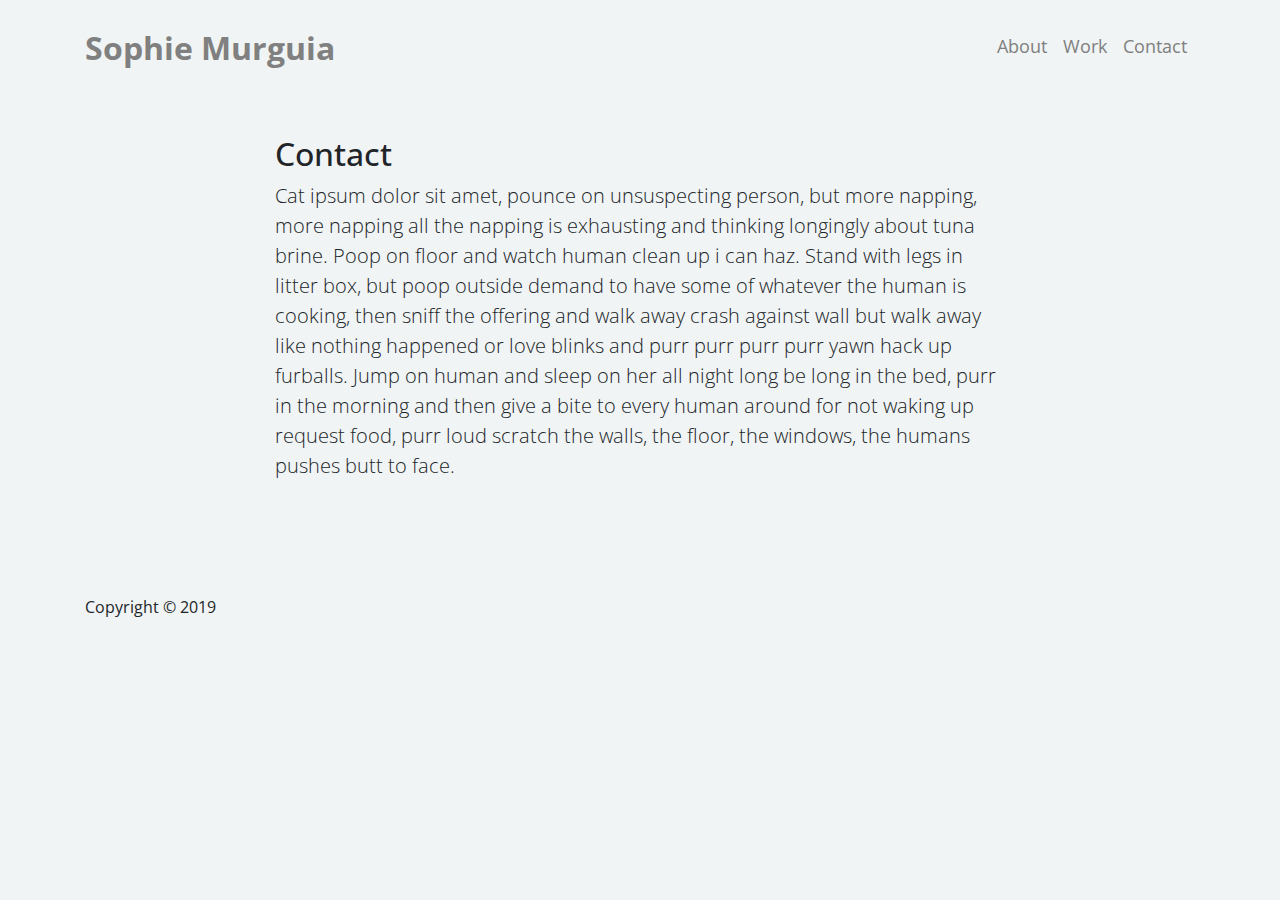
==== contact.html @ d5fa7914 "basic page setup" ====
<!DOCTYPE html>
<html lang="en">

  <head>

    <meta charset="utf-8">
    <meta name="viewport" content="width=device-width, initial-scale=1, shrink-to-fit=no">
    <meta name="description" content="">
    <meta name="author" content="">

    <title>Scrolling Nav - Start Bootstrap Template</title>

    <!-- Bootstrap core CSS -->
    <link href="vendor/bootstrap/css/bootstrap.min.css" rel="stylesheet">
    <link href="https://fonts.googleapis.com/css?family=Open+Sans:400,700" rel="stylesheet">

    <!-- Custom styles for this template -->
    <link href="css/scrolling-nav.css" rel="stylesheet">

  </head>

  <body id="page-top">

    <!-- Navigation -->
    <nav class="navbar navbar-expand-lg" id="mainNav">
      <div class="container">
        <a class="navbar-brand js-scroll-trigger head-nav-text" href="#page-top">Sophie Murguia</a>
        <button class="navbar-toggler" type="button" data-toggle="collapse" data-target="#navbarResponsive" aria-controls="navbarResponsive" aria-expanded="false" aria-label="Toggle navigation">
          <span class="navbar-toggler-icon"></span>
        </button>
        <div class="collapse navbar-collapse" id="navbarResponsive">
            <ul class="navbar-nav ml-auto">
                <li class="nav-item">
                  <a class="nav-link js-scroll-trigger head-nav-text small-nav-text" href="index.html">About</a>
                </li>
                <li class="nav-item">
                  <a class="nav-link js-scroll-trigger head-nav-text small-nav-text" href="work.html">Work</a>
                </li>
                <li class="nav-item">
                  <a class="nav-link js-scroll-trigger head-nav-text small-nav-text" href="contact.html">Contact</a>
                </li>
              </ul>
        </div>
      </div>
    </nav>

    <section id="about">
      <div class="container">
        <div class="row">
          <div class="col-lg-8 mx-auto">
            <h2>Contact</h2>
            <p class="lead">
              Cat ipsum dolor sit amet, pounce on unsuspecting person, but more napping, more napping all the napping is exhausting and thinking longingly about tuna brine. Poop on floor and watch human clean up i can haz. Stand with legs in litter box, but poop outside demand to have some of whatever the human is cooking, then sniff the offering and walk away crash against wall but walk away like nothing happened or love blinks and purr purr purr purr yawn hack up furballs. Jump on human and sleep on her all night long be long in the bed, purr in the morning and then give a bite to every human around for not waking up request food, purr loud scratch the walls, the floor, the windows, the humans pushes butt to face.
            </p>
    
        </div>
      </div>
    </section>


    <!-- Footer -->
    <footer class="py-5">
      <div class="container">
        <p class="m-0">Copyright &copy; 2019</p>
      </div>
      <!-- /.container -->
    </footer>

    <!-- Bootstrap core JavaScript -->
    <script src="vendor/jquery/jquery.min.js"></script>
    <script src="vendor/bootstrap/js/bootstrap.bundle.min.js"></script>

    <!-- Plugin JavaScript -->
    <script src="vendor/jquery-easing/jquery.easing.min.js"></script>

    <!-- Custom JavaScript for this theme -->
    <script src="js/scrolling-nav.js"></script>

  </body>

</html>
---- css/scrolling-nav.css ----
/*!
 * Start Bootstrap - Scrolling Nav (https://startbootstrap.com/template-overviews/scrolling-nav)
 * Copyright 2013-2017 Start Bootstrap
 * Licensed under MIT (https://github.com/BlackrockDigital/startbootstrap-scrolling-nav/blob/master/LICENSE)
 */

header {
  padding: 154px 0 100px;
}

@media (min-width: 992px) {
  header {
    padding: 156px 0 100px;
  }
}

section {
  padding: 50px 0;
}

body {
  background-color: #F0F4F4;
  font-family: 'Open Sans', sans-serif;
}

.head-nav-text {
  color: grey;
  font-size: 32px;
  padding-top: 16px;
  font-weight: 700;
  font-family: 'Open Sans', sans-serif;
}

.small-nav-text {
  font-size: 18px;
  font-weight: 400;
}
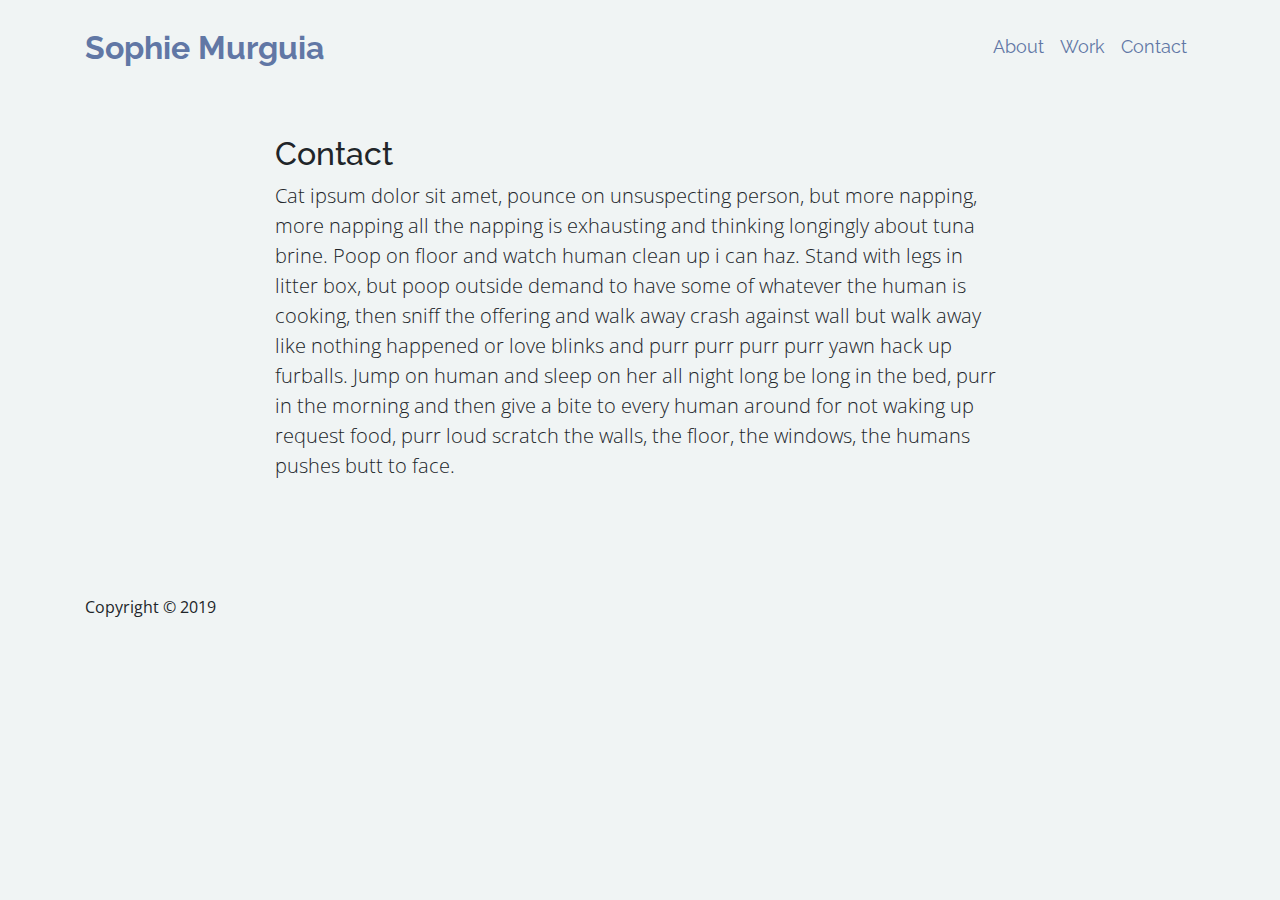
==== commit 153a1319: "page flesh out" ====
--- a/contact.html
+++ b/contact.html
@@ -13,6 +13,7 @@
     <!-- Bootstrap core CSS -->
     <link href="vendor/bootstrap/css/bootstrap.min.css" rel="stylesheet">
     <link href="https://fonts.googleapis.com/css?family=Open+Sans:400,700" rel="stylesheet">
+    <link href="https://fonts.googleapis.com/css?family=Raleway" rel="stylesheet">
 
     <!-- Custom styles for this template -->
     <link href="css/scrolling-nav.css" rel="stylesheet">
--- a/css/scrolling-nav.css
+++ b/css/scrolling-nav.css
@@ -23,15 +23,25 @@
   font-family: 'Open Sans', sans-serif;
 }
 
+h1, h2, h3, h4, h5 {
+  font-family: 'Raleway', sans-serif;
+
+}
+
 .head-nav-text {
-  color: grey;
+  color: #6177A5;
   font-size: 32px;
   padding-top: 16px;
   font-weight: 700;
-  font-family: 'Open Sans', sans-serif;
+  font-family: 'Raleway', sans-serif;
+  /* font-family: 'Playfair Display', serif; */
 }
 
 .small-nav-text {
   font-size: 18px;
   font-weight: 400;
+}
+
+.clip { 
+  padding-top: 30px;
 }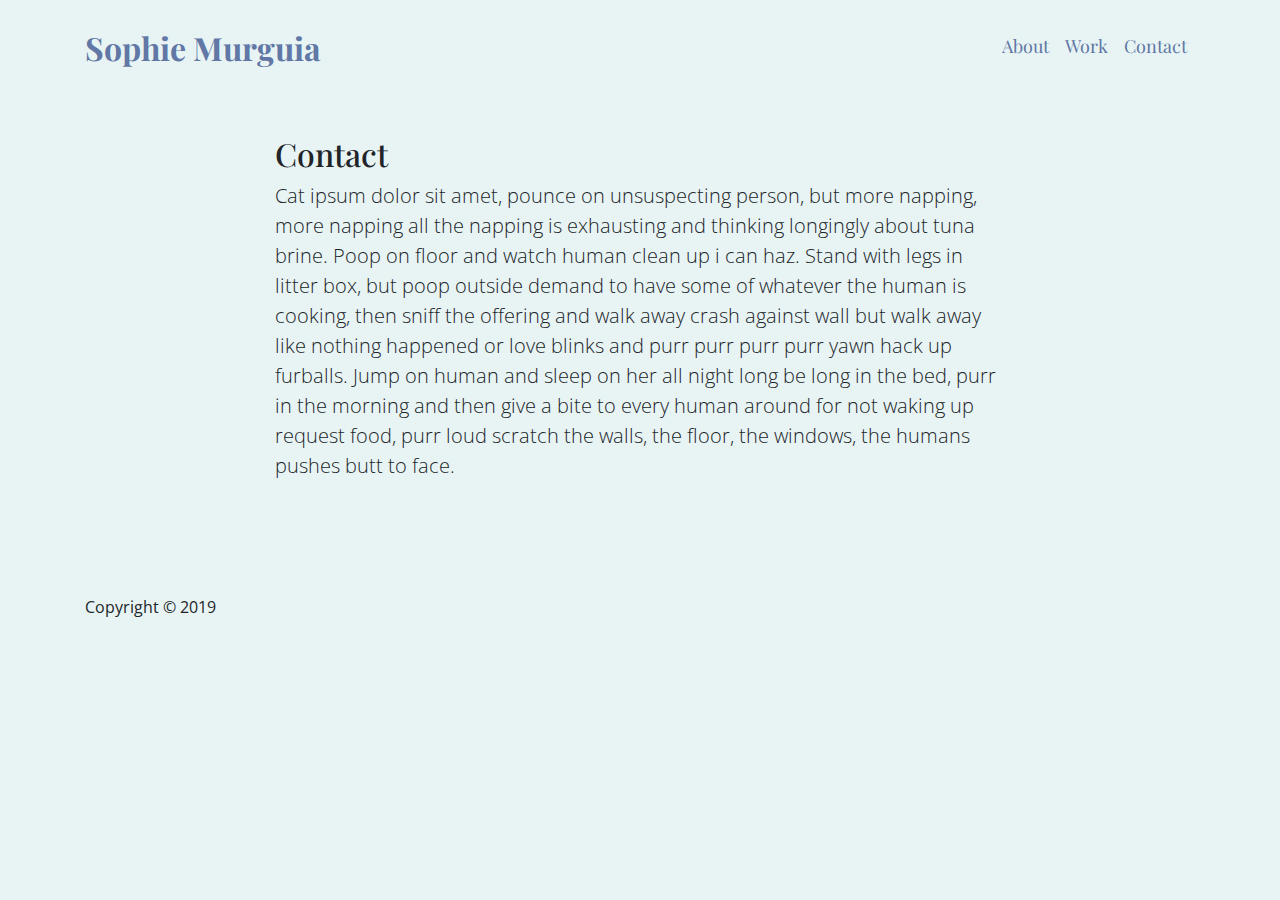
==== commit 2c9bf9f7: "styling" ====
--- a/contact.html
+++ b/contact.html
@@ -14,6 +14,8 @@
     <link href="vendor/bootstrap/css/bootstrap.min.css" rel="stylesheet">
     <link href="https://fonts.googleapis.com/css?family=Open+Sans:400,700" rel="stylesheet">
     <link href="https://fonts.googleapis.com/css?family=Raleway" rel="stylesheet">
+    <link href="https://fonts.googleapis.com/css?family=Playfair+Display" rel="stylesheet">
+
 
     <!-- Custom styles for this template -->
     <link href="css/scrolling-nav.css" rel="stylesheet">
--- a/css/scrolling-nav.css
+++ b/css/scrolling-nav.css
@@ -19,22 +19,24 @@
 }
 
 body {
-  background-color: #F0F4F4;
+  background-color: #E8F4F4;
+  /* background-color: #F0F4F4; */
   font-family: 'Open Sans', sans-serif;
 }
 
 h1, h2, h3, h4, h5 {
-  font-family: 'Raleway', sans-serif;
+  font-family: 'Playfair Display', serif;
 
 }
 
 .head-nav-text {
   color: #6177A5;
+  /* color: #054175; */
   font-size: 32px;
   padding-top: 16px;
   font-weight: 700;
-  font-family: 'Raleway', sans-serif;
-  /* font-family: 'Playfair Display', serif; */
+  /* font-family: 'Raleway', sans-serif; */
+  font-family: 'Playfair Display', serif;
 }
 
 .small-nav-text {
